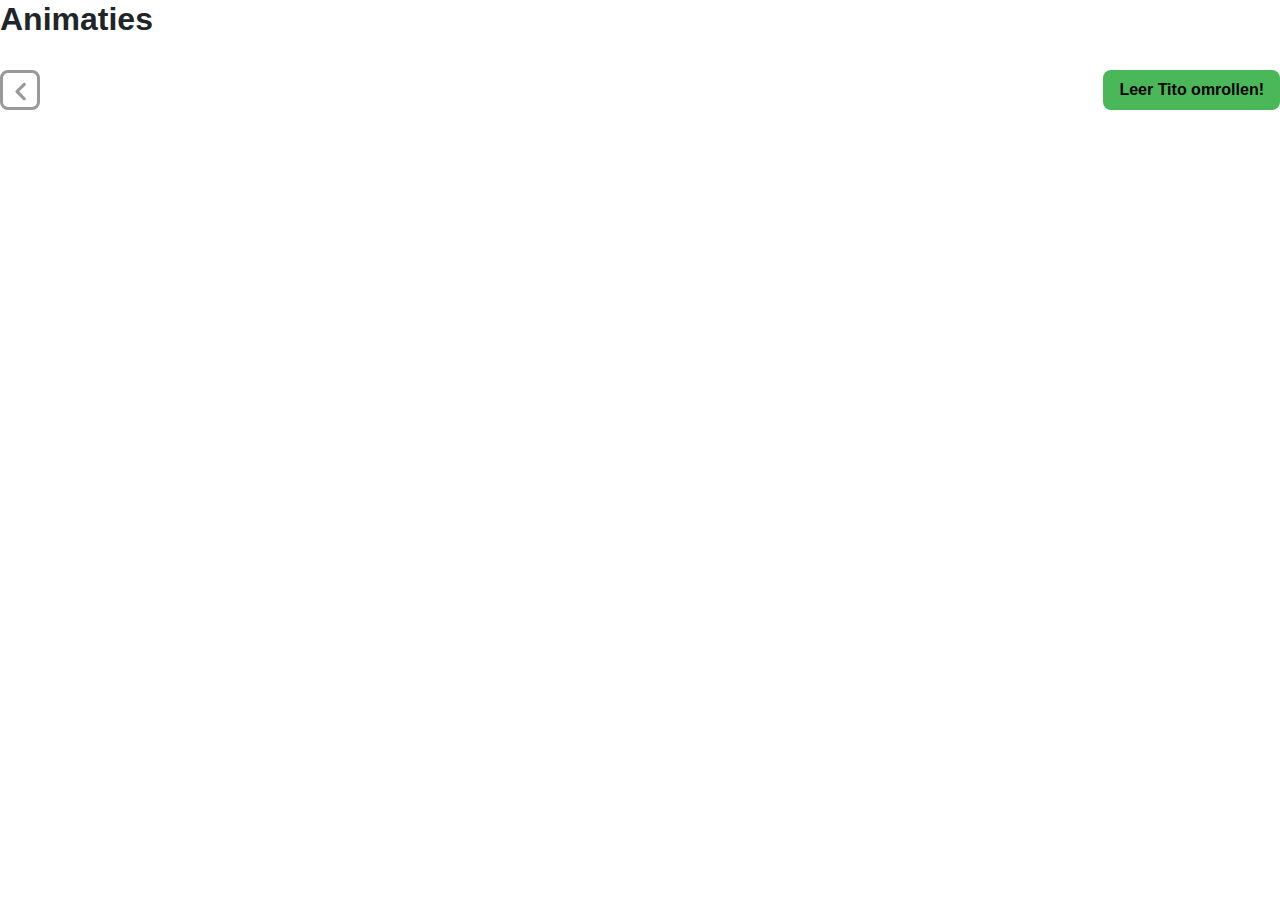
==== animation.html @ 24214289 "Initial setup of project" ====
<!DOCTYPE html>
<html lang="nl">

<head>
  <link rel="stylesheet" href="css/bootstrap.min.css">
  <link rel="stylesheet" type="text/css" href="css/contentStyles.css">
</head>

<body>
    <h2>Animaties</h2>
    <p></p>

    <div class="buttonbar">
        <button id="back" data-item="adjustsize.html" onclick="handleMenuClick(this)">
          <img src="images/back.svg" alt="" />
        </button>
        <button id="next" data-item="tito.html" onclick="handleMenuClick(this)">
          Leer Tito omrollen!
          <i class="fas fa-angle-right"></i>
        </button>
    </div>
</body>

</html>
---- css/contentStyles.css ----
h2, h3 {
    font-weight: bold;
}

h2 {
  margin-bottom: 32px;
}

h3 {
    margin-top: 40px;
    margin-bottom: 16px;
    font-size: 24px;
}

li {
  margin-top: 8px;
  margin-left: -24px;
}

img {
  margin: 16px 0;
  max-width: 100%;
}

.codeblock {
  background-color: black;
  color: #fff;
  padding: 16px;
  margin-top: 16px;
  margin-bottom: 16px;
}

.buttonbar {
  margin-top: 24px;
  margin-bottom: 24px;
}

#back {
  background-color: #fff;
  width: 40px;
  height: 40px;
  border-radius: 8px;
  border: 3px solid #999;
}

#back img {
  margin: 0;
}

#next {
    background-color: #4ab858;
    border: none;
    border-radius: 8px;
    max-width: 300px;
    height: 40px;
    color: fff;
    font-weight: bold;
    float: right;
    padding-left: 16px;
    padding-right: 16px;
}

a#next {
  color: black;
  padding: 4px 8px;
  text-align: center;
  text-decoration: none;
}

code {
    font-family: Consolas,Monaco,Andale Mono,Ubuntu Mono,monospace;
    background-color: #2d2d2d;
    border-radius: 5px;
    color: #fff;
    direction: ltr;
    padding: .1em .2em;
    text-align: left;
    margin-top: 16px;
}

.pink {
  color: #e2777a;
}

.green {
  color: #7ec699;
}

.oker {
  color: #f8c555
}

.purple {
  color: #cc99cd;
}

.accordion {
  border: 2px solid #ccc;
  margin-top: 24px;
  margin-bottom: 24px;
}

.collapseCard {
  border: none;
}

.collapseHeader {
  height: 60px;
}

.collapseButton {
  padding: 0;
  border: none;
}

.collapseText {
  font-weight: bold;
  padding-left: 16px;
  color: black;
}
.collapseIcon {
  color: black;
  position: absolute;
  right: 24px;
  top: 21px;
}

.left {
  float: left;
}

.small-icon {
  margin: auto 0;
}

.collapseH3 {
  font-size: 22px;
}
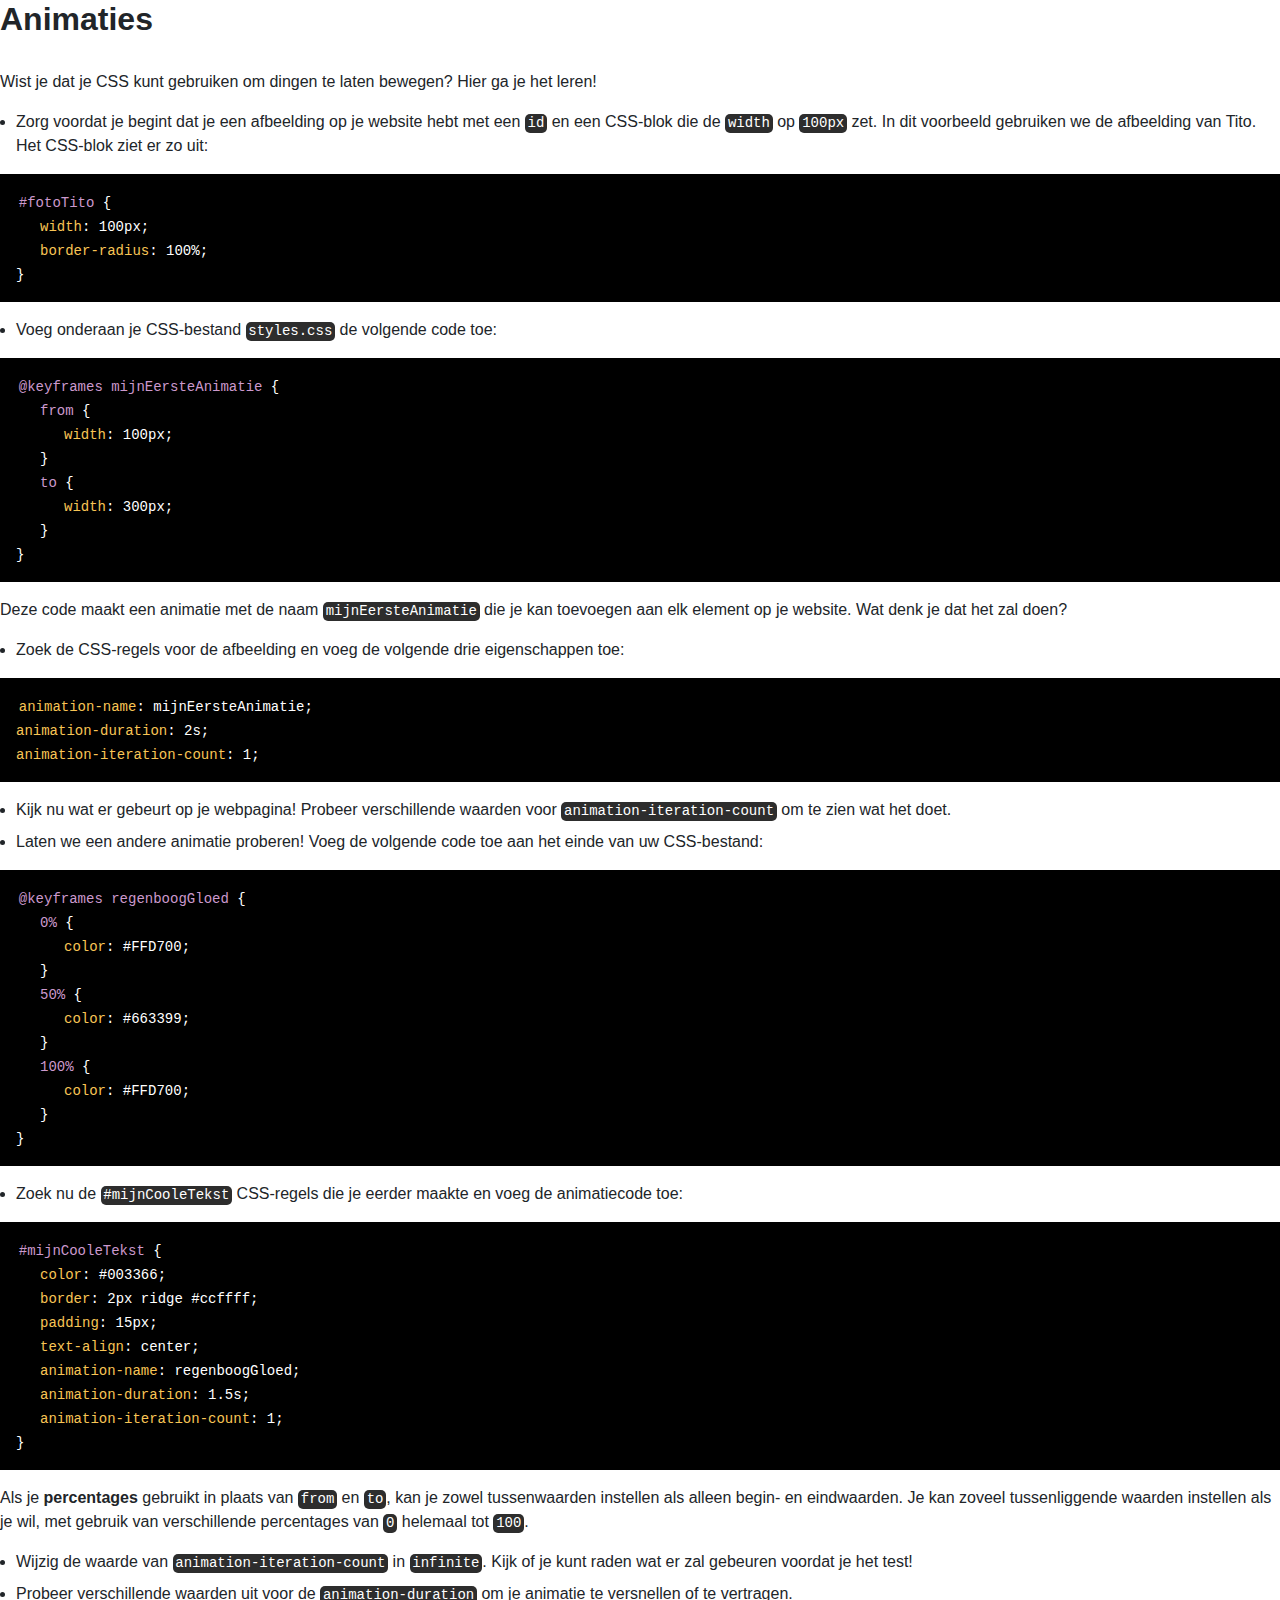
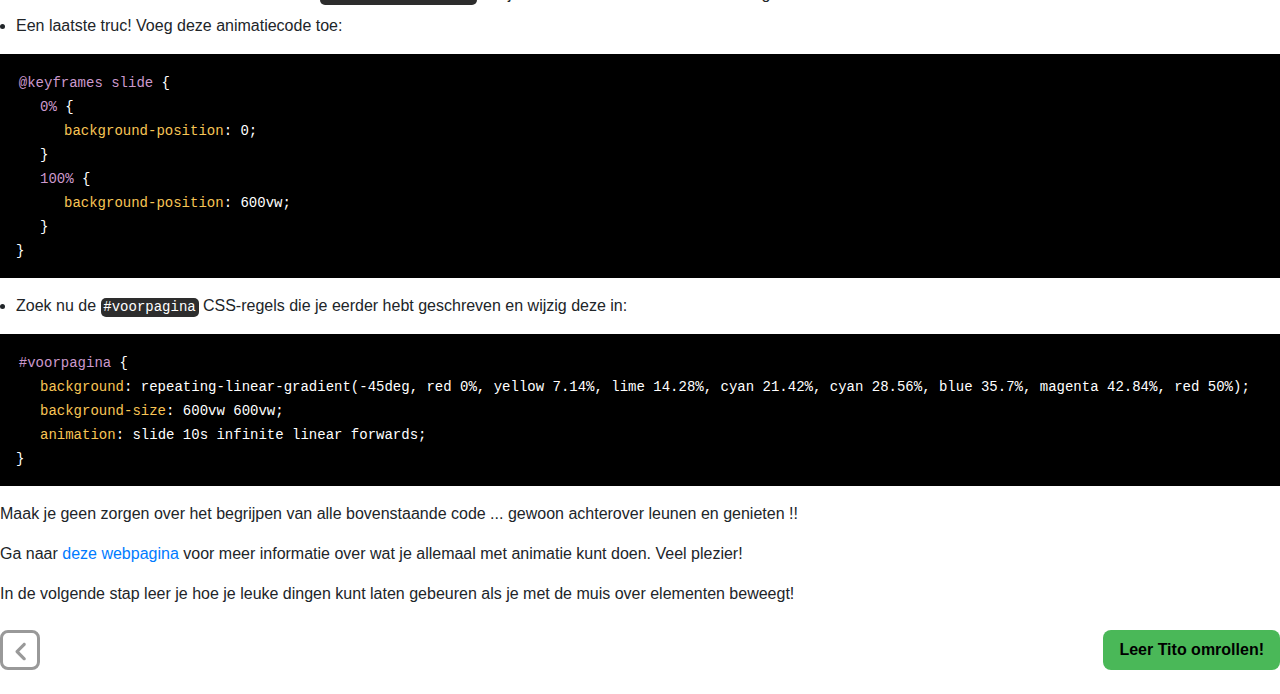
==== commit 0cfd8358: "fixed small errors" ====
--- a/animation.html
+++ b/animation.html
@@ -2,13 +2,170 @@
 <html lang="nl">
 
 <head>
-  <link rel="stylesheet" href="css/bootstrap.min.css">
-  <link rel="stylesheet" type="text/css" href="css/contentStyles.css">
+    <link rel="stylesheet" href="css/bootstrap.min.css">
+    <link rel="stylesheet" type="text/css" href="css/contentStyles.css">
 </head>
 
 <body>
     <h2>Animaties</h2>
-    <p></p>
+    <p>
+        Wist je dat je CSS kunt gebruiken om dingen te laten bewegen? Hier ga je het leren!
+    </p>
+
+    <ul>
+        <li>
+            Zorg voordat je begint dat je een afbeelding op je website hebt met een <code>id</code> en een CSS-blok die de
+            <code>width</code> op <code>100px</code> zet. In dit voorbeeld gebruiken we de afbeelding van Tito. Het CSS-blok ziet er zo uit:
+        </li>
+    </ul>
+
+    <div class="codeblock">
+        <code style="background-color:black;">
+        <span class="purple">#fotoTito</span> { <br />
+        <span style="padding-left:24px;"><span class="oker">width</span>: 100px;<br /></span>
+        <span style="padding-left:24px;"><span class="oker">border-radius</span>: 100%;<br /></span>
+        }<br />
+      </code>
+    </div>
+
+    <ul>
+        <li>
+            Voeg onderaan je CSS-bestand <code>styles.css</code> de volgende code toe:
+        </li>
+    </ul>
+
+    <div class="codeblock">
+        <code style="background-color:black;">
+        <span class="purple">@keyframes mijnEersteAnimatie</span> { <br />
+        <span class="purple" style="padding-left:24px;">from</span> { <br />
+        <span style="padding-left:48px;"><span class="oker">width</span>: 100px;<br /></span>
+        <span style="padding-left:24px;">}</span><br />
+        <span class="purple" style="padding-left:24px;">to</span> { <br />
+        <span style="padding-left:48px;"><span class="oker">width</span>: 300px;<br /></span>
+        <span style="padding-left:24px;">}</span><br />
+        }<br />
+      </code>
+    </div>
+
+    <p>
+        Deze code maakt een animatie met de naam <code>mijnEersteAnimatie</code> die je kan toevoegen aan elk element op je website. Wat denk je dat het zal doen?
+    </p>
+    <ul>
+        <li>
+            Zoek de CSS-regels voor de afbeelding en voeg de volgende drie eigenschappen toe:
+        </li>
+    </ul>
+
+    <div class="codeblock">
+        <code style="background-color:black;">
+        <span class="oker">animation-name</span>: mijnEersteAnimatie;<br />
+        <span class="oker">animation-duration</span>: 2s;<br />
+        <span class="oker">animation-iteration-count</span>: 1;<br />
+      </code>
+    </div>
+
+    <ul>
+        <li>
+            Kijk nu wat er gebeurt op je webpagina! Probeer verschillende waarden voor <code>animation-iteration-count</code> om te zien wat het doet.
+        </li>
+        <li>
+            Laten we een andere animatie proberen! Voeg de volgende code toe aan het einde van uw CSS-bestand:
+        </li>
+    </ul>
+
+    <div class="codeblock">
+        <code style="background-color:black;">
+        <span class="purple">@keyframes regenboogGloed</span> { <br />
+        <span class="purple" style="padding-left:24px;">0%</span> { <br />
+        <span style="padding-left:48px;"><span class="oker">color</span>: #FFD700;<br /></span>
+        <span style="padding-left:24px;">}</span><br />
+        <span class="purple" style="padding-left:24px;">50%</span> { <br />
+        <span style="padding-left:48px;"><span class="oker">color</span>: #663399;<br /></span>
+        <span style="padding-left:24px;">}</span><br />
+        <span class="purple" style="padding-left:24px;">100%</span> { <br />
+        <span style="padding-left:48px;"><span class="oker">color</span>: #FFD700;<br /></span>
+        <span style="padding-left:24px;">}</span><br />
+        }<br />
+      </code>
+    </div>
+
+    <ul>
+        <li>
+            Zoek nu de <code>#mijnCooleTekst</code> CSS-regels die je eerder maakte en voeg de animatiecode toe:
+        </li>
+    </ul>
+
+    <div class="codeblock">
+        <code style="background-color:black;">
+        <span class="purple">#mijnCooleTekst</span> { <br />
+        <span style="padding-left:24px;"><span class="oker">color</span>: #003366;<br /></span>
+        <span style="padding-left:24px;"><span class="oker">border</span>: 2px ridge #ccffff;<br /></span>
+        <span style="padding-left:24px;"><span class="oker">padding</span>: 15px;<br /></span>
+        <span style="padding-left:24px;"><span class="oker">text-align</span>: center;<br /></span>
+        <span style="padding-left:24px;"><span class="oker">animation-name</span>: regenboogGloed;<br /></span>
+        <span style="padding-left:24px;"><span class="oker">animation-duration</span>: 1.5s;<br /></span>
+        <span style="padding-left:24px;"><span class="oker">animation-iteration-count</span>: 1;<br /></span>
+        }<br />
+      </code>
+    </div>
+
+    <p>
+        Als je <strong>percentages</strong> gebruikt in plaats van <code>from</code> en <code>to</code>, kan je zowel tussenwaarden instellen als alleen begin- en eindwaarden. Je kan zoveel tussenliggende waarden instellen als je wil, met gebruik van
+        verschillende percentages van <code>0</code> helemaal tot <code>100</code>.
+    </p>
+
+    <ul>
+        <li>
+            Wijzig de waarde van <code>animation-iteration-count</code> in <code>infinite</code>. Kijk of je kunt raden wat er zal gebeuren voordat je het test!
+        </li>
+        <li>
+            Probeer verschillende waarden uit voor de <code>animation-duration</code> om je animatie te versnellen of te vertragen.
+        </li>
+        <li>
+            Een laatste truc! Voeg deze animatiecode toe:
+        </li>
+    </ul>
+
+
+    <div class="codeblock">
+        <code style="background-color:black;">
+        <span class="purple">@keyframes slide</span> { <br />
+        <span class="purple" style="padding-left:24px;">0%</span> { <br />
+        <span style="padding-left:48px;"><span class="oker">background-position</span>: 0;<br /></span>
+        <span style="padding-left:24px;">}</span><br />
+        <span class="purple" style="padding-left:24px;">100%</span> { <br />
+        <span style="padding-left:48px;"><span class="oker">background-position</span>: 600vw;<br /></span>
+        <span style="padding-left:24px;">}</span><br />
+        }<br />
+      </code>
+    </div>
+
+    <ul>
+        <li>
+            Zoek nu de <code>#voorpagina</code> CSS-regels die je eerder hebt geschreven en wijzig deze in:
+        </li>
+    </ul>
+
+    <div class="codeblock">
+      <code style="background-color:black;">
+        <span class="purple">#voorpagina</span> { <br />
+        <span style="padding-left:24px;"><span class="oker">background</span>: repeating-linear-gradient(-45deg, red 0%, yellow 7.14%, lime 14.28%, cyan 21.42%, cyan 28.56%, blue 35.7%, magenta 42.84%, red 50%);<br /></span>
+        <span style="padding-left:24px;"><span class="oker">background-size</span>: 600vw 600vw;<br /></span>
+        <span style="padding-left:24px;"><span class="oker">animation</span>: slide 10s infinite linear forwards;<br /></span>
+        }<br />
+      </code>
+    </div>
+
+    <p>
+        Maak je geen zorgen over het begrijpen van alle bovenstaande code ... gewoon achterover leunen en genieten !!
+    </p>
+    <p>
+        Ga naar <a href="https://www.w3schools.com/css/css3_animations.asp" target="_blank">deze webpagina</a> voor meer informatie over
+        wat je allemaal met animatie kunt doen. Veel plezier!
+    </p>
+    <p>
+        In de volgende stap leer je hoe je leuke dingen kunt laten gebeuren als je met de muis over elementen beweegt!
+    </p>
 
     <div class="buttonbar">
         <button id="back" data-item="adjustsize.html" onclick="handleMenuClick(this)">
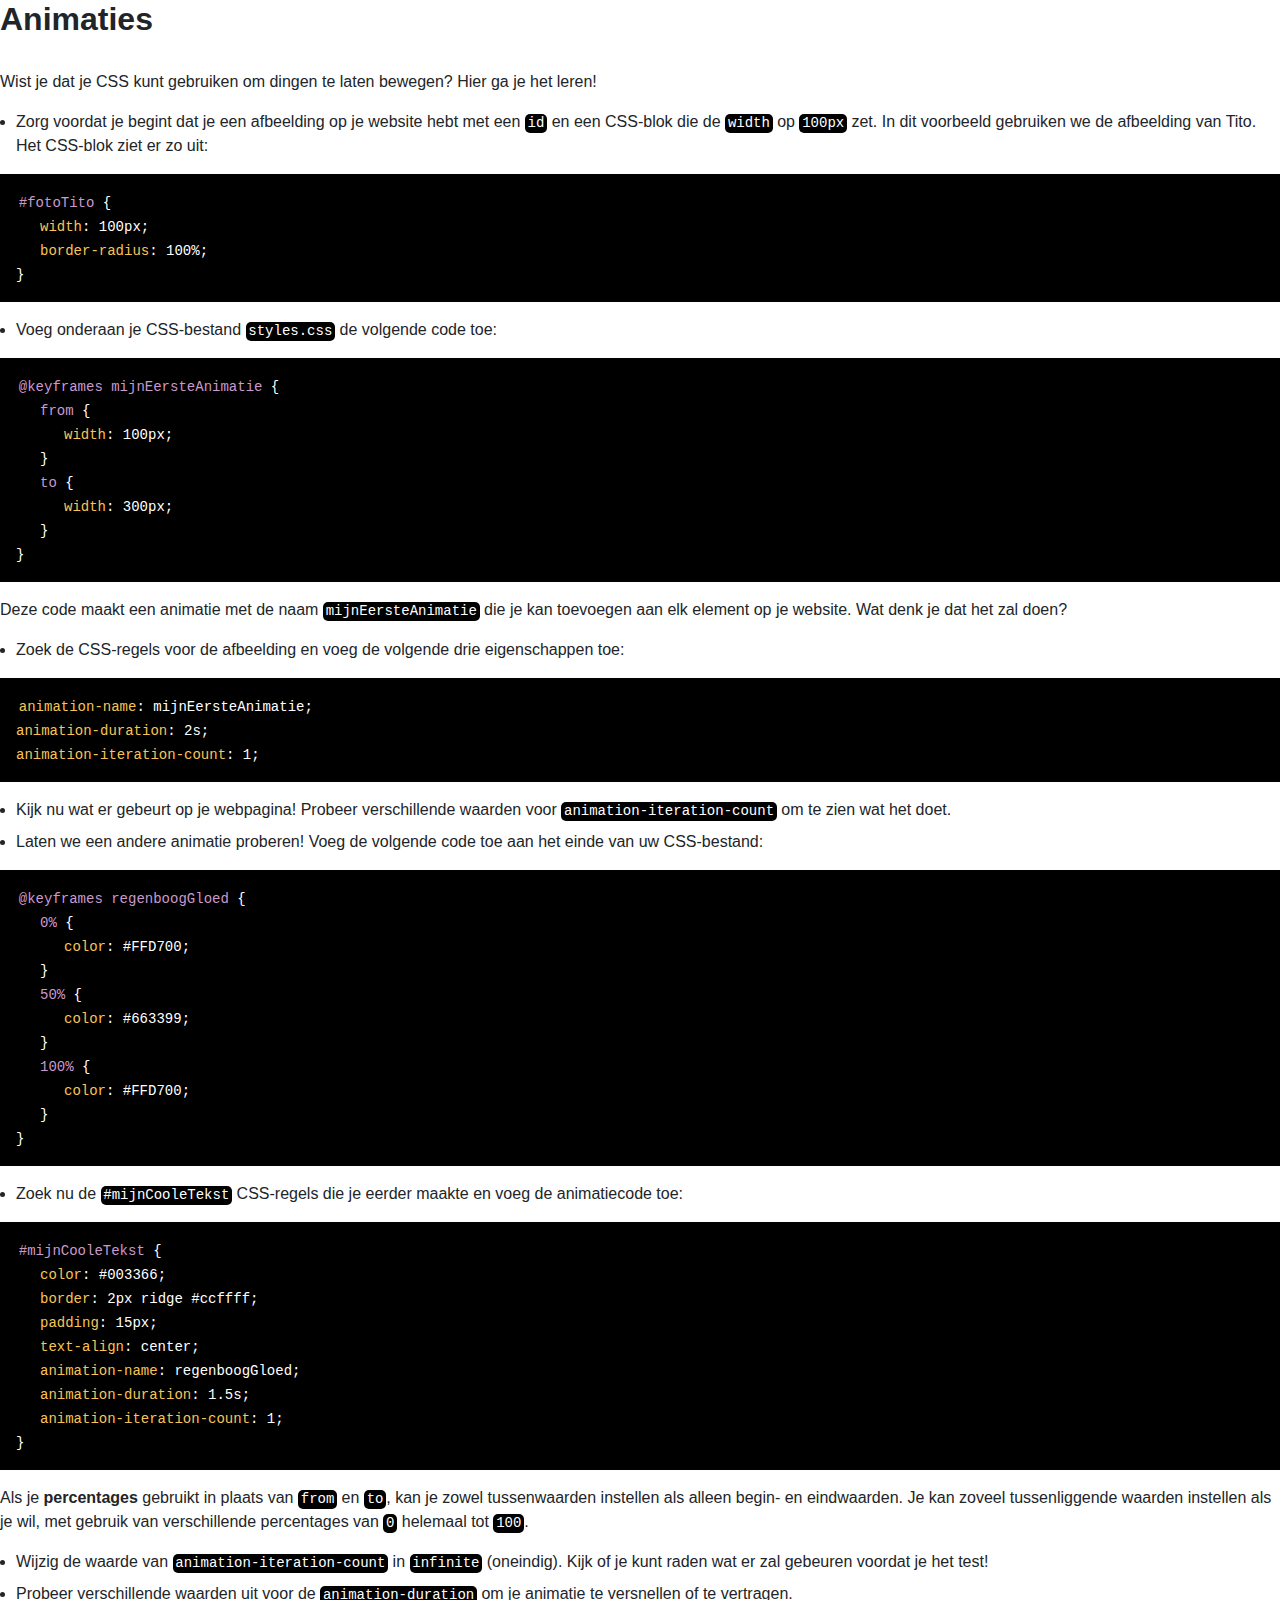
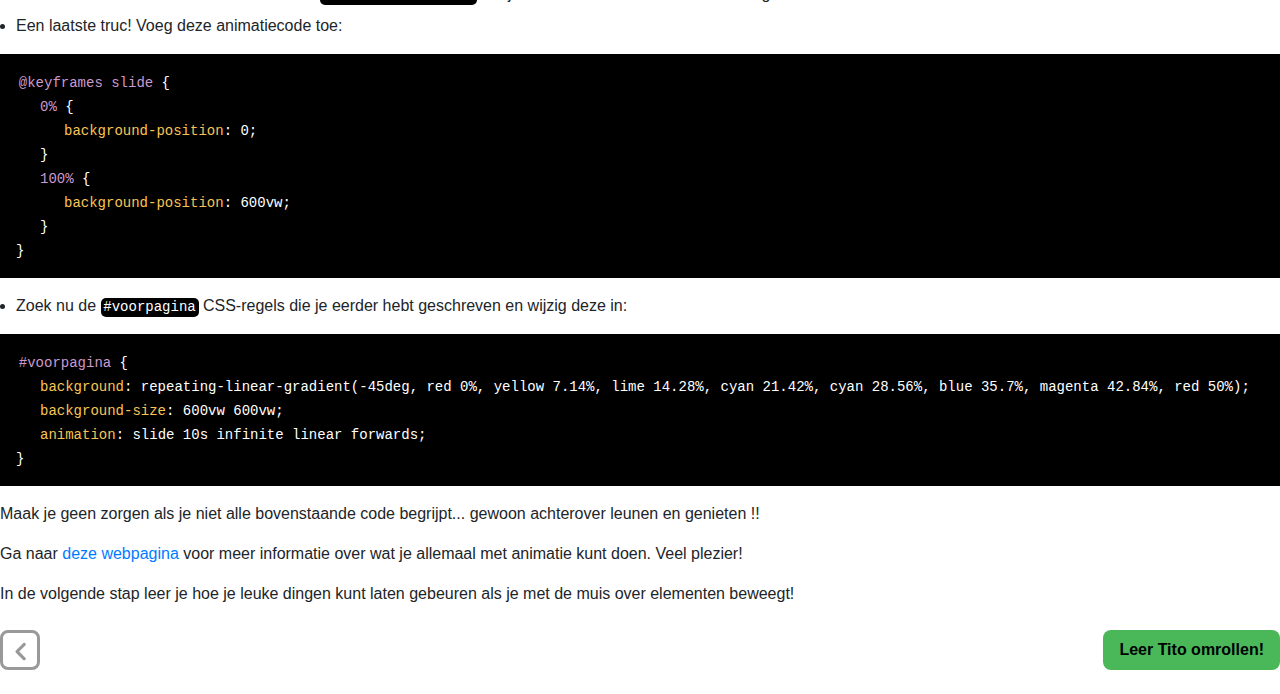
==== commit e65df72e: "updated last files" ====
--- a/animation.html
+++ b/animation.html
@@ -14,8 +14,8 @@
 
     <ul>
         <li>
-            Zorg voordat je begint dat je een afbeelding op je website hebt met een <code>id</code> en een CSS-blok die de
-            <code>width</code> op <code>100px</code> zet. In dit voorbeeld gebruiken we de afbeelding van Tito. Het CSS-blok ziet er zo uit:
+            Zorg voordat je begint dat je een afbeelding op je website hebt met een <code style="background-color: black;">id</code> en een CSS-blok die de
+            <code style="background-color: black;">width</code> op <code style="background-color: black;">100px</code> zet. In dit voorbeeld gebruiken we de afbeelding van Tito. Het CSS-blok ziet er zo uit:
         </li>
     </ul>
 
@@ -30,7 +30,7 @@
 
     <ul>
         <li>
-            Voeg onderaan je CSS-bestand <code>styles.css</code> de volgende code toe:
+            Voeg onderaan je CSS-bestand <code style="background-color: black;">styles.css</code> de volgende code toe:
         </li>
     </ul>
 
@@ -48,7 +48,7 @@
     </div>
 
     <p>
-        Deze code maakt een animatie met de naam <code>mijnEersteAnimatie</code> die je kan toevoegen aan elk element op je website. Wat denk je dat het zal doen?
+        Deze code maakt een animatie met de naam <code style="background-color: black;">mijnEersteAnimatie</code> die je kan toevoegen aan elk element op je website. Wat denk je dat het zal doen?
     </p>
     <ul>
         <li>
@@ -66,7 +66,7 @@
 
     <ul>
         <li>
-            Kijk nu wat er gebeurt op je webpagina! Probeer verschillende waarden voor <code>animation-iteration-count</code> om te zien wat het doet.
+            Kijk nu wat er gebeurt op je webpagina! Probeer verschillende waarden voor <code style="background-color: black;">animation-iteration-count</code> om te zien wat het doet.
         </li>
         <li>
             Laten we een andere animatie proberen! Voeg de volgende code toe aan het einde van uw CSS-bestand:
@@ -91,7 +91,7 @@
 
     <ul>
         <li>
-            Zoek nu de <code>#mijnCooleTekst</code> CSS-regels die je eerder maakte en voeg de animatiecode toe:
+            Zoek nu de <code style="background-color: black;">#mijnCooleTekst</code> CSS-regels die je eerder maakte en voeg de animatiecode toe:
         </li>
     </ul>
 
@@ -110,16 +110,16 @@
     </div>
 
     <p>
-        Als je <strong>percentages</strong> gebruikt in plaats van <code>from</code> en <code>to</code>, kan je zowel tussenwaarden instellen als alleen begin- en eindwaarden. Je kan zoveel tussenliggende waarden instellen als je wil, met gebruik van
-        verschillende percentages van <code>0</code> helemaal tot <code>100</code>.
+        Als je <strong>percentages</strong> gebruikt in plaats van <code style="background-color: black;">from</code> en <code style="background-color: black;">to</code>, kan je zowel tussenwaarden instellen als alleen begin- en eindwaarden. Je kan zoveel tussenliggende waarden instellen als je wil, met gebruik van
+        verschillende percentages van <code style="background-color: black;">0</code> helemaal tot <code style="background-color: black;">100</code>.
     </p>
 
     <ul>
         <li>
-            Wijzig de waarde van <code>animation-iteration-count</code> in <code>infinite</code>. Kijk of je kunt raden wat er zal gebeuren voordat je het test!
+            Wijzig de waarde van <code style="background-color: black;">animation-iteration-count</code> in <code style="background-color: black;">infinite</code> (oneindig). Kijk of je kunt raden wat er zal gebeuren voordat je het test!
         </li>
         <li>
-            Probeer verschillende waarden uit voor de <code>animation-duration</code> om je animatie te versnellen of te vertragen.
+            Probeer verschillende waarden uit voor de <code style="background-color: black;">animation-duration</code> om je animatie te versnellen of te vertragen.
         </li>
         <li>
             Een laatste truc! Voeg deze animatiecode toe:
@@ -142,7 +142,7 @@
 
     <ul>
         <li>
-            Zoek nu de <code>#voorpagina</code> CSS-regels die je eerder hebt geschreven en wijzig deze in:
+            Zoek nu de <code style="background-color: black;">#voorpagina</code> CSS-regels die je eerder hebt geschreven en wijzig deze in:
         </li>
     </ul>
 
@@ -157,7 +157,7 @@
     </div>
 
     <p>
-        Maak je geen zorgen over het begrijpen van alle bovenstaande code ... gewoon achterover leunen en genieten !!
+        Maak je geen zorgen als je niet alle bovenstaande code begrijpt... gewoon achterover leunen en genieten !!
     </p>
     <p>
         Ga naar <a href="https://www.w3schools.com/css/css3_animations.asp" target="_blank">deze webpagina</a> voor meer informatie over
